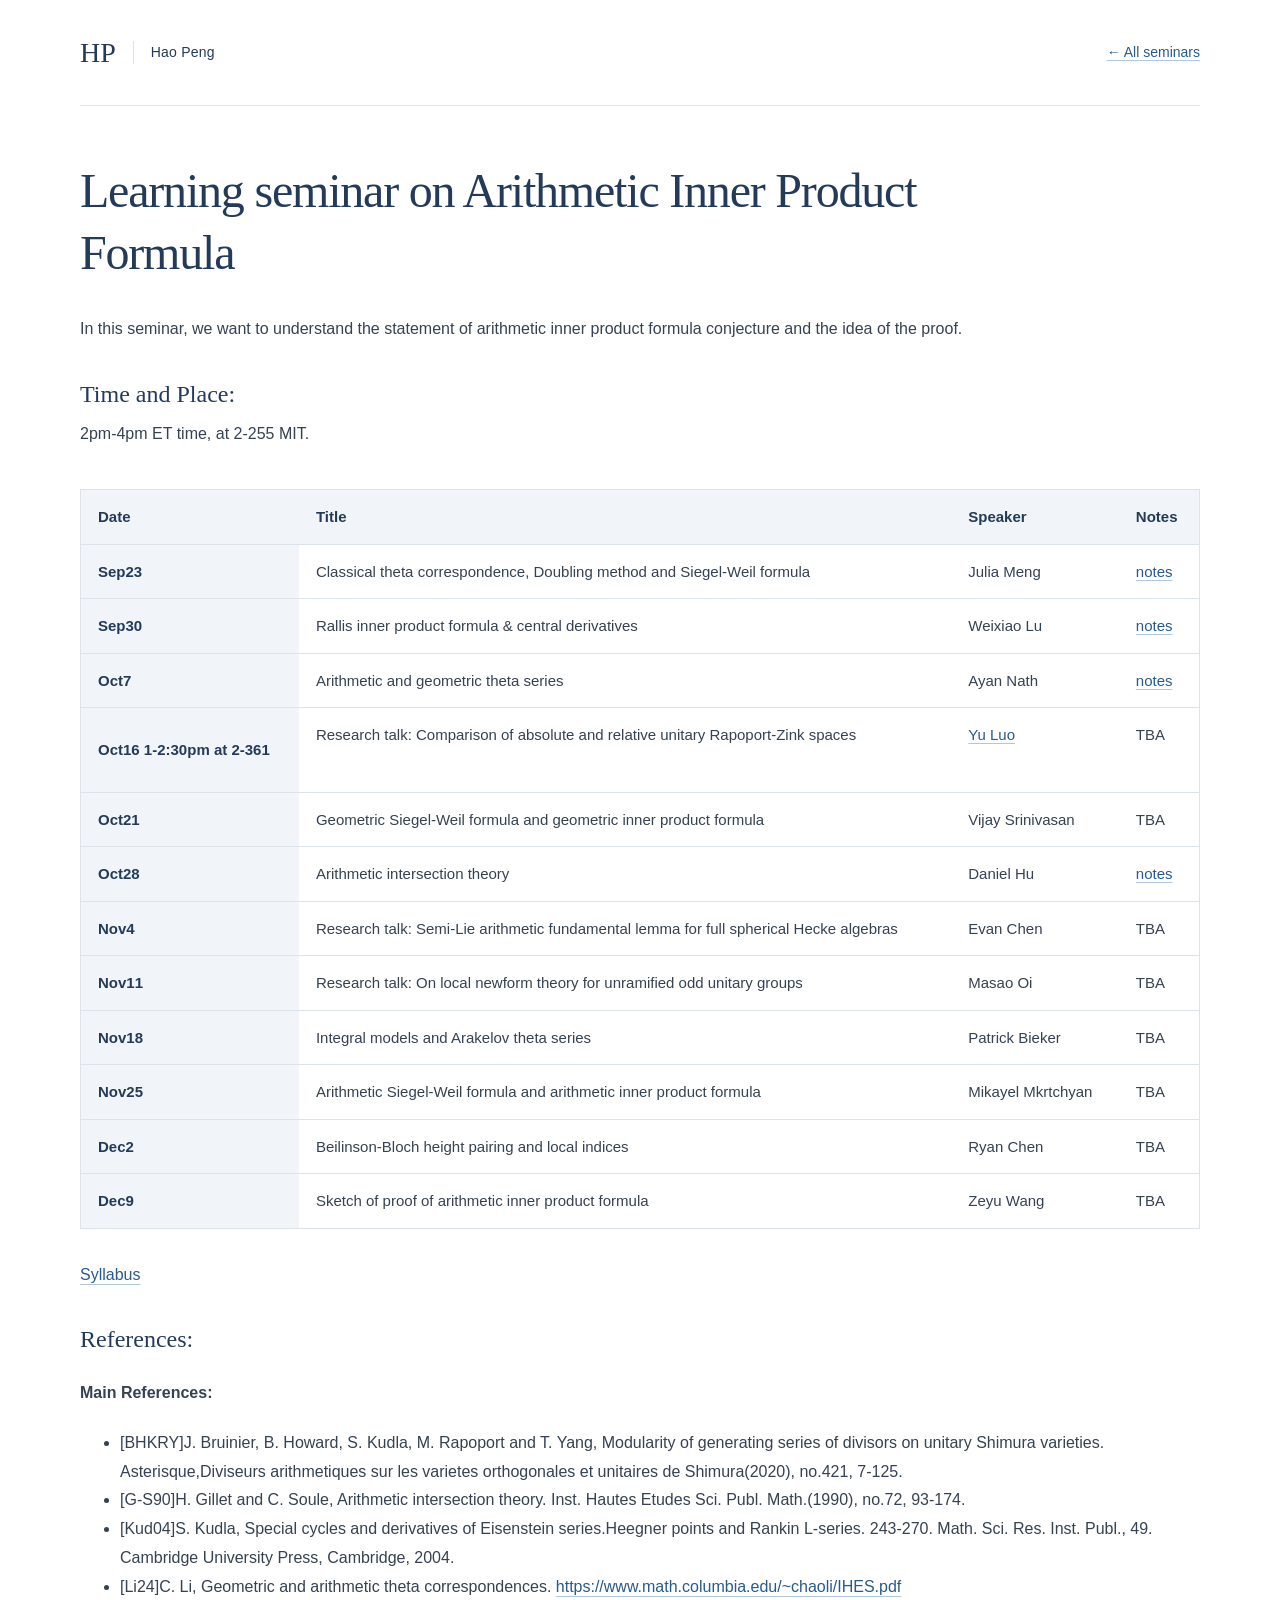
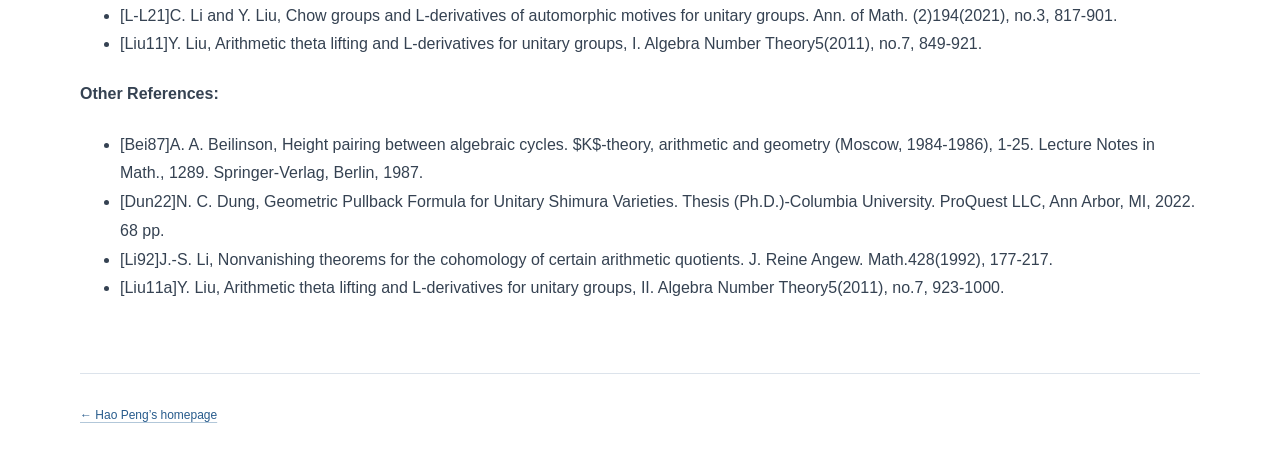
==== AIPF-seminar.html @ 8b182c11 "Publish Hao Peng academic homepage Add the supplied academic content, responsive layout, seminar pag" ====
<!doctype html>
<html lang="en-US"><head>
<meta charset="utf-8">
<meta name="viewport" content="width=device-width, initial-scale=1">
<title>Learning seminar on Arithmetic Inner Product Formula | Hao Peng</title>
<meta name="description" content="Learning seminar on Arithmetic Inner Product Formula">
<meta name="theme-color" content="#233b59">
<link rel="icon" type="image/svg+xml" href="data:image/svg+xml,%3Csvg%20xmlns%3D%27http%3A//www.w3.org/2000/svg%27%20viewBox%3D%270%200%2064%2064%27%3E%3Crect%20width%3D%2764%27%20height%3D%2764%27%20rx%3D%278%27%20fill%3D%27%23233b59%27/%3E%3Ctext%20x%3D%2732%27%20y%3D%2743%27%20text-anchor%3D%27middle%27%20fill%3D%27white%27%20font-family%3D%27Georgia%2Cserif%27%20font-size%3D%2735%27%3EH%3C/text%3E%3C/svg%3E">
<link rel="stylesheet" href="styles.css">
<!-- Analytics configuration retained from the supplied website. -->
<script src="https://cdn.usefathom.com/script.js" data-site="CHXLIJWJ" defer></script>
</head><body><a class="skip-link" href="#main">Skip to content</a><div class="seminar-shell"><header class="site-header"><a class="wordmark" href="./index.html">HP<span class="wordmark-rule"></span><span>Hao Peng</span></a><a class="back-home" href="./index.html#seminars">← All seminars</a></header><main class="seminar-content" id="main"><h1>Learning seminar on Arithmetic Inner Product Formula</h1>

In this seminar, we want to understand the statement of arithmetic inner product formula conjecture and the idea of the proof.

<h3>Time and Place:</h3>2pm-4pm ET time, at 2-255 MIT.

<br><br>

    <div class="table-scroll" tabindex="0" role="region" aria-label="Seminar schedule"><table>
        <tr>
            <th>Date</th>
            <th>Title</th>
            <th>Speaker</th>
            <th>Notes</th>
        </tr>
        <tr>
            <th>Sep23</th>
            <td>Classical theta correspondence, Doubling method and Siegel-Weil formula</td>
            <td>Julia Meng</td>
            <td><a href="theta_correspondence_and_siegel_weil_Julia_Meng.pdf">notes</a></td>
        </tr>
        <tr>
            <th>Sep30</th>
            <td>Rallis inner product formula & central derivatives</td>
            <td>Weixiao Lu</td>
            <td><a href="Rallis_inner_product_formula_Weixiao_Lu.pdf">notes</a></td>
        </tr>
        <tr>
            <th>Oct7</th>
            <td>Arithmetic and geometric theta series</td>
            <td>Ayan Nath</td>
            <td><a href="https://ayan7744.github.io/theta-series.pdf">notes</a></td>
        </tr>
        <tr>
            <th><p>Oct16 1-2:30pm at 2-361</p></th>
            <td>Research talk: Comparison of absolute and relative unitary Rapoport-Zink spaces</td>
            <td><a href="https://people.math.wisc.edu/~yluo237/">Yu Luo</a></td>
            <td>TBA</td>
        </tr>
        <tr>
            <th>Oct21</th>
            <td>Geometric Siegel-Weil formula and geometric inner product formula</td>
            <td>Vijay Srinivasan</td>
            <td>TBA</td>
        </tr>
        <tr>
            <th>Oct28</th>
            <td>Arithmetic intersection theory</td>
            <td>Daniel Hu</td>
            <td><a href="Arithmetic_intersection_theory_Daniel_Hu.pdf">notes</td>
        </tr>
        
        <tr>
            <th>Nov4</th>
            <td>Research talk: Semi-Lie arithmetic fundamental lemma for full spherical Hecke algebras</td>
            <td>Evan Chen</td>
            <td>TBA</td>
        </tr>
        <tr>
            <th>Nov11</th>
            <td>Research talk: On local newform theory for unramified odd unitary groups</td>
            <td>Masao Oi</td>
            <td>TBA</td>
        </tr>
        <tr>
            <th>Nov18</th>
            <td>Integral models and Arakelov theta series</td>
            <td>Patrick Bieker</td>
            <td>TBA</td>
        </tr>
        <tr>
            <th>Nov25</th>
            <td>Arithmetic Siegel-Weil formula and arithmetic inner product formula</td>
            <td>Mikayel Mkrtchyan</td>
            <td>TBA</td>
        </tr>
        <tr>
            <th>Dec2</th>
            <td>Beilinson-Bloch height pairing and local indices</td>
            <td>Ryan Chen</td>
            <td>TBA</td>
        </tr>
        <tr>
            <th>Dec9</th>
            <td>Sketch of proof of arithmetic inner product formula</td>
            <td>Zeyu Wang</td>
            <td>TBA</td>
        </tr>
    </table></div>


<a href="AIPF-seminar.pdf"> Syllabus </a>
    
<h3>References:</h3>

<h4>Main References:</h4>

<ul>
    
    <li>
        [BHKRY]J. Bruinier, B. Howard, S. Kudla, M. Rapoport and T. Yang, Modularity of generating series of divisors on unitary Shimura varieties. Asterisque,Diviseurs arithmetiques sur les varietes orthogonales et unitaires de Shimura(2020), no.421, 7-125.
    </li>
    <li>
        [G-S90]H. Gillet and C. Soule, Arithmetic intersection theory. Inst. Hautes Etudes Sci. Publ. Math.(1990), no.72, 93-174.
    </li>
    <li>
        [Kud04]S. Kudla, Special cycles and derivatives of Eisenstein series.Heegner points and Rankin L-series. 243-270. Math. Sci. Res. Inst. Publ., 49. Cambridge University Press, Cambridge, 2004.
    </li>
    <li>
        [Li24]C. Li, Geometric and arithmetic theta correspondences. <a href="https://www.math.columbia.edu/~chaoli/IHES.pdf">https://www.math.columbia.edu/~chaoli/IHES.pdf</a>
    </li>
    <li>
        [L-L21]C. Li and Y. Liu, Chow groups and L-derivatives of automorphic motives for unitary groups. Ann. of Math. (2)194(2021), no.3, 817-901.
    </li>
    <li>
        [Liu11]Y. Liu, Arithmetic theta lifting and L-derivatives for unitary groups, I. Algebra Number Theory5(2011), no.7, 849-921.
    </li>
</ul>

<h4>Other References:</h4>
<ul>
    <li>
        [Bei87]A. A. Beilinson, Height pairing between algebraic cycles. $K$-theory, arithmetic and geometry (Moscow, 1984-1986), 1-25. Lecture Notes in Math., 1289. Springer-Verlag, Berlin, 1987.
    </li>
    <li>
        [Dun22]N. C. Dung, Geometric Pullback Formula for Unitary Shimura Varieties. Thesis (Ph.D.)-Columbia University. ProQuest LLC, Ann Arbor, MI, 2022. 68 pp.
    </li>
    <li>
        [Li92]J.-S. Li, Nonvanishing theorems for the cohomology of certain arithmetic quotients. J. Reine Angew. Math.428(1992), 177-217.
    </li>
    <li>
        [Liu11a]Y. Liu, Arithmetic theta lifting and L-derivatives for unitary groups, II. Algebra Number Theory5(2011), no.7, 923-1000.
    </li>
</ul></main><footer><a href="./index.html">← Hao Peng’s homepage</a></footer></div></body></html>
---- styles.css ----
:root {
  --ink: #233b59;
  --body: #354252;
  --muted: #657387;
  --rule: #dce3eb;
  --accent: #275b8c;
  --paper: #ffffff;
  --wash: #f1f5f9;
  font-family: -apple-system, BlinkMacSystemFont, "Segoe UI", sans-serif;
  color: var(--body);
  background: var(--paper);
  font-synthesis: none;
}
* { box-sizing: border-box; }
html { scroll-behavior: smooth; scroll-padding-top: 2rem; }
body { margin: 0; font-size: 1rem; line-height: 1.8; -webkit-font-smoothing: antialiased; }
a { color: var(--accent); text-decoration-color: #b2c7d9; text-underline-offset: .22em; text-decoration-thickness: 1px; }
a:hover { color: #102b47; text-decoration-color: currentColor; }
a:focus-visible, [tabindex]:focus-visible { outline: 2px solid var(--accent); outline-offset: 5px; }
::selection { background: #dce9f5; color: #172d47; }
.site-shell { max-width: 1184px; margin: auto; padding: 0 48px; }
.site-header { display: flex; justify-content: space-between; align-items: center; gap: 24px; min-height: 106px; border-bottom: 1px solid var(--rule); }
.wordmark { color: var(--ink); font: 1.75rem/1.2 Georgia, serif; text-decoration: none; display: inline-flex; align-items: center; gap: 17px; }
.wordmark > span:last-child { font: .875rem/1.5 -apple-system, BlinkMacSystemFont, "Segoe UI", sans-serif; letter-spacing: .015em; }
.wordmark-rule { width: 1px; height: 23px; background: var(--rule); }
.header-label { color: var(--muted); font-size: .875rem; letter-spacing: .045em; }
.hero { display: grid; grid-template-columns: minmax(0, 1fr) 264px; gap: 80px; padding: 64px 0 68px; align-items: start; }
.eyebrow { font-size: .75rem; font-weight: 550; color: var(--muted); letter-spacing: .105em; text-transform: uppercase; margin: 0 0 16px; }
h1, h2, h3 { color: var(--ink); }
h1 { font: 400 clamp(3.3rem, 6vw, 5rem)/1.12 Georgia, "Times New Roman", serif; letter-spacing: -.045em; margin: 0 0 22px; }
.research-field { font: 400 1.65rem/1.4 Georgia, "Times New Roman", serif; color: var(--ink); margin: 0 0 28px; }
.about-copy p { margin: 0 0 17px; }
.about-copy p:last-child { margin-bottom: 0; }
.contact { border-top: 1px solid var(--rule); padding-top: 19px; margin: 26px 0 0; font-size: .875rem; overflow-wrap: anywhere; }
.contact > span { font-weight: 650; color: var(--ink); margin-right: 14px; }
.portrait { margin: 39px 0 0; }
.portrait img { display: block; width: 100%; height: auto; border-radius: 2px; }
.portrait figcaption { margin-top: 13px; font-size: .8125rem; color: var(--muted); letter-spacing: .035em; }
.content-layout { display: grid; grid-template-columns: 175px minmax(0, 1fr); gap: 64px; border-top: 1px solid var(--ink); padding-top: 40px; }
.contents nav { position: sticky; top: 32px; display: flex; flex-direction: column; align-items: start; padding-top: 3px; }
.contents .eyebrow { margin-bottom: 14px; }
.contents a { font-size: .875rem; color: var(--muted); padding: 9px 0; text-decoration: none; }
.contents a:hover, .contents a:focus-visible { color: var(--ink); text-decoration: underline; }
.sections section { margin-bottom: 58px; }
.sections h2 { font: 400 2rem/1.3 Georgia, "Times New Roman", serif; letter-spacing: -.025em; margin: 0 0 24px; }
.sections ul { margin: 0; padding-left: 20px; }
.sections li { padding-left: 7px; margin-bottom: 18px; }
.sections li::marker { color: #98aabc; font-size: .8em; }
#research ul { list-style: none; padding-left: 0; counter-reset: paper; }
#research li { counter-increment: paper; position: relative; padding: 0 0 25px 38px; margin: 0 0 25px; border-bottom: 1px solid var(--rule); }
#research li::before { content: counter(paper, decimal-leading-zero); position: absolute; top: 3px; left: 0; font-size: .75rem; font-variant-numeric: tabular-nums; color: var(--muted); }
#research li > a:first-child, #research li > span:first-child { color: var(--ink); font-weight: 650; text-decoration-color: #c1ccda; }
#research li:last-child { margin-bottom: 0; }
#notes ul { list-style: none; padding-left: 0; }
#notes li { padding: 0; }
#notes li:first-child { border-left: 3px solid var(--ink); background: var(--wash); padding: 23px 26px; margin-bottom: 24px; }
#notes li:first-child > a:first-child { font: 1.4rem/1.5 Georgia, serif; color: var(--ink); }
.section-note { margin-top: 23px; color: var(--muted); font-size: .875rem; }
#seminars ul { list-style: none; padding: 0; }
#seminars li { border-bottom: 1px solid var(--rule); margin: 0; padding: 13px 0; }
#seminars a { display: block; text-decoration: none; }
#seminars a:hover { text-decoration: underline; }
#links ul { columns: 2; column-gap: 35px; padding-left: 18px; }
#links li { break-inside: avoid; font-size: .875rem; line-height: 1.65; margin-bottom: 12px; }
#links > p { color: var(--muted); font-size: .875rem; }
footer { display: flex; flex-wrap: wrap; align-items: center; column-gap: 26px; row-gap: 8px; border-top: 1px solid var(--rule); padding: 26px 0 34px; color: var(--muted); font-size: .75rem; }
footer > span:first-child { margin-right: auto; color: var(--ink); }
.footer-divider { margin: 0 6px; color: #9cabbc; }
footer a { min-height: 32px; display: inline-flex; align-items: center; }
.skip-link { position: fixed; left: 16px; top: -90px; padding: 10px 16px; background: var(--paper); z-index: 10; }
.skip-link:focus { top: 12px; }
.seminar-shell { width: min(1120px, calc(100% - 80px)); margin: auto; }
.back-home { font-size: .875rem; }
.seminar-content { padding: 54px 0; overflow-wrap: anywhere; }
.seminar-content h1 { font-size: clamp(2rem, 4.5vw, 3rem); line-height: 1.3; max-width: 960px; margin-bottom: 30px; letter-spacing: -.025em; }
.seminar-content h3 { font: 400 1.5rem/1.5 Georgia, serif; margin: 32px 0 8px; }
.seminar-content h2 { font: 400 1.75rem/1.5 Georgia, serif; }
.table-scroll { width: 100%; overflow-x: auto; margin: 12px 0 32px; border: 1px solid var(--rule); }
table { border-collapse: collapse; width: 100%; min-width: 640px; font-size: .9375rem; line-height: 1.7; }
th, td { padding: 14px 17px; border-bottom: 1px solid var(--rule); text-align: left; vertical-align: top; }
th { color: var(--ink); font-weight: 550; background: var(--wash); }
td a { overflow-wrap: anywhere; }
tr:last-child > * { border-bottom: 0; }
@media (max-width: 950px) {
  .site-shell { padding-inline: 32px; }
  .hero { grid-template-columns: minmax(0, 1fr) 210px; gap: 38px; }
  .content-layout { grid-template-columns: 145px minmax(0, 1fr); gap: 34px; }
}
@media (max-width: 680px) {
  .site-shell { padding-inline: 23px; }
  .site-header { min-height: 83px; }
  .hero { grid-template-columns: 1fr; gap: 26px; padding-block: 38px; }
  .eyebrow { font-size: .75rem; letter-spacing: .06em; }
  h1 { font-size: 3.5rem; margin-bottom: 17px; }
  .research-field { font-size: 1.5rem; margin-bottom: 25px; }
  .portrait { margin: 0; width: min(220px, 70%); }
  .portrait figcaption { margin-top: 7px; }
  .content-layout { grid-template-columns: 1fr; gap: 35px; padding-top: 24px; }
  .contents nav { position: static; flex-direction: row; flex-wrap: wrap; gap: 0 23px; border-bottom: 1px solid var(--rule); padding-bottom: 18px; }
  .contents .eyebrow { flex-basis: 100%; margin-bottom: 5px; }
  .contents a { padding-block: 8px; }
  .sections h2 { font-size: 1.8rem; }
  .sections section { margin-bottom: 42px; }
  #research li { padding-left: 30px; }
  #notes li:first-child { padding: 19px 20px; }
  #links ul { columns: 1; }
  footer { gap: 5px 20px; }
  footer > span { flex-basis: 100%; }
  .seminar-shell { width: calc(100% - 40px); }
  .seminar-content { padding-top: 32px; }
  .seminar-shell .wordmark > span:last-child { display: none; }
}
@media (prefers-reduced-motion: reduce) { html { scroll-behavior: auto; } }
@media print {
  .site-shell { max-width: none; padding: 0; }
  .site-header, .contents, .skip-link, footer a { display: none; }
  .hero { grid-template-columns: 1fr 160px; gap: 30px; padding-block: 12px; }
  h1 { font-size: 36pt; }
  .content-layout { display: block; }
  a { color: inherit; }
  li { break-inside: avoid; }
}
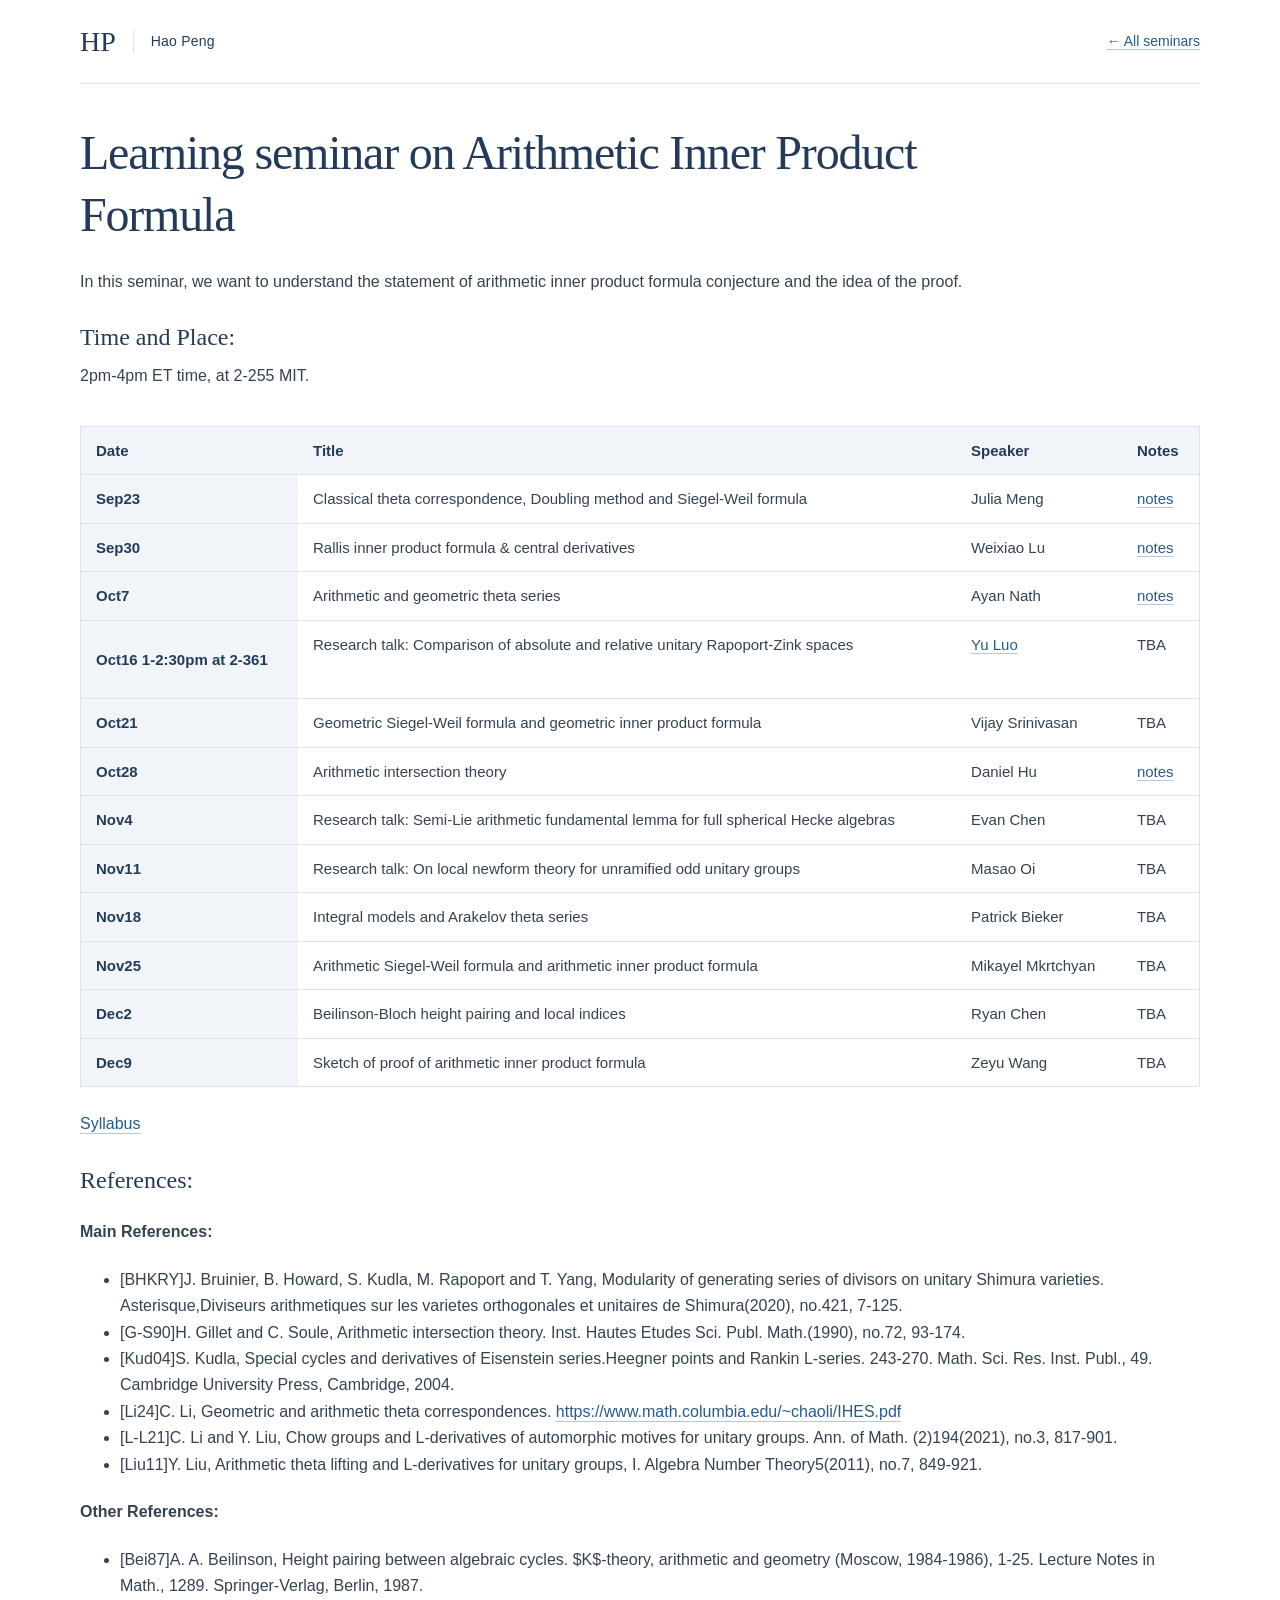
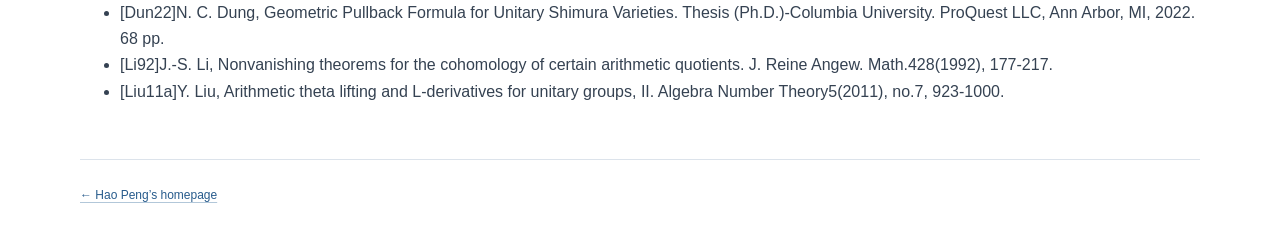
==== commit 65661e29: "Make academic homepage spacing more compact" ====
--- a/AIPF-seminar.html
+++ b/AIPF-seminar.html
@@ -6,7 +6,7 @@
 <meta name="description" content="Learning seminar on Arithmetic Inner Product Formula">
 <meta name="theme-color" content="#233b59">
 <link rel="icon" type="image/svg+xml" href="data:image/svg+xml,%3Csvg%20xmlns%3D%27http%3A//www.w3.org/2000/svg%27%20viewBox%3D%270%200%2064%2064%27%3E%3Crect%20width%3D%2764%27%20height%3D%2764%27%20rx%3D%278%27%20fill%3D%27%23233b59%27/%3E%3Ctext%20x%3D%2732%27%20y%3D%2743%27%20text-anchor%3D%27middle%27%20fill%3D%27white%27%20font-family%3D%27Georgia%2Cserif%27%20font-size%3D%2735%27%3EH%3C/text%3E%3C/svg%3E">
-<link rel="stylesheet" href="styles.css">
+<link rel="stylesheet" href="styles.css?v=20260911-compact">
 <!-- Analytics configuration retained from the supplied website. -->
 <script src="https://cdn.usefathom.com/script.js" data-site="CHXLIJWJ" defer></script>
 </head><body><a class="skip-link" href="#main">Skip to content</a><div class="seminar-shell"><header class="site-header"><a class="wordmark" href="./index.html">HP<span class="wordmark-rule"></span><span>Hao Peng</span></a><a class="back-home" href="./index.html#seminars">← All seminars</a></header><main class="seminar-content" id="main"><h1>Learning seminar on Arithmetic Inner Product Formula</h1>
@@ -142,4 +142,4 @@
     <li>
         [Liu11a]Y. Liu, Arithmetic theta lifting and L-derivatives for unitary groups, II. Algebra Number Theory5(2011), no.7, 923-1000.
     </li>
-</ul></main><footer><a href="./index.html">← Hao Peng’s homepage</a></footer></div></body></html>+</ul></main><footer><a href="./index.html">← Hao Peng’s homepage</a></footer></div></body></html>
--- a/styles.css
+++ b/styles.css
@@ -13,57 +13,56 @@
 }
 * { box-sizing: border-box; }
 html { scroll-behavior: smooth; scroll-padding-top: 2rem; }
-body { margin: 0; font-size: 1rem; line-height: 1.8; -webkit-font-smoothing: antialiased; }
+body { margin: 0; font-size: 1rem; line-height: 1.65; -webkit-font-smoothing: antialiased; }
 a { color: var(--accent); text-decoration-color: #b2c7d9; text-underline-offset: .22em; text-decoration-thickness: 1px; }
 a:hover { color: #102b47; text-decoration-color: currentColor; }
 a:focus-visible, [tabindex]:focus-visible { outline: 2px solid var(--accent); outline-offset: 5px; }
 ::selection { background: #dce9f5; color: #172d47; }
-.site-shell { max-width: 1184px; margin: auto; padding: 0 48px; }
-.site-header { display: flex; justify-content: space-between; align-items: center; gap: 24px; min-height: 106px; border-bottom: 1px solid var(--rule); }
+.site-shell { max-width: 1184px; margin: auto; padding: 0 40px; }
+.site-header { display: flex; justify-content: space-between; align-items: center; gap: 24px; min-height: 84px; border-bottom: 1px solid var(--rule); }
 .wordmark { color: var(--ink); font: 1.75rem/1.2 Georgia, serif; text-decoration: none; display: inline-flex; align-items: center; gap: 17px; }
 .wordmark > span:last-child { font: .875rem/1.5 -apple-system, BlinkMacSystemFont, "Segoe UI", sans-serif; letter-spacing: .015em; }
 .wordmark-rule { width: 1px; height: 23px; background: var(--rule); }
 .header-label { color: var(--muted); font-size: .875rem; letter-spacing: .045em; }
-.hero { display: grid; grid-template-columns: minmax(0, 1fr) 264px; gap: 80px; padding: 64px 0 68px; align-items: start; }
-.eyebrow { font-size: .75rem; font-weight: 550; color: var(--muted); letter-spacing: .105em; text-transform: uppercase; margin: 0 0 16px; }
+.hero { display: grid; grid-template-columns: minmax(0, 1fr) 264px; gap: 56px; padding: 42px 0 44px; align-items: start; }
+.eyebrow { font-size: .75rem; font-weight: 550; color: var(--muted); letter-spacing: .105em; text-transform: uppercase; margin: 0 0 12px; }
 h1, h2, h3 { color: var(--ink); }
-h1 { font: 400 clamp(3.3rem, 6vw, 5rem)/1.12 Georgia, "Times New Roman", serif; letter-spacing: -.045em; margin: 0 0 22px; }
-.research-field { font: 400 1.65rem/1.4 Georgia, "Times New Roman", serif; color: var(--ink); margin: 0 0 28px; }
-.about-copy p { margin: 0 0 17px; }
+h1 { font: 400 clamp(3.1rem, 5.5vw, 4.5rem)/1.12 Georgia, "Times New Roman", serif; letter-spacing: -.045em; margin: 0 0 16px; }
+.research-field { font: 400 1.5rem/1.4 Georgia, "Times New Roman", serif; color: var(--ink); margin: 0 0 20px; }
+.about-copy p { margin: 0 0 12px; }
 .about-copy p:last-child { margin-bottom: 0; }
-.contact { border-top: 1px solid var(--rule); padding-top: 19px; margin: 26px 0 0; font-size: .875rem; overflow-wrap: anywhere; }
-.contact > span { font-weight: 650; color: var(--ink); margin-right: 14px; }
-.portrait { margin: 39px 0 0; }
-.portrait img { display: block; width: 100%; height: auto; border-radius: 2px; }
-.portrait figcaption { margin-top: 13px; font-size: .8125rem; color: var(--muted); letter-spacing: .035em; }
-.content-layout { display: grid; grid-template-columns: 175px minmax(0, 1fr); gap: 64px; border-top: 1px solid var(--ink); padding-top: 40px; }
+.contact { display: flex; flex-wrap: wrap; align-items: baseline; gap: 10px 28px; border-top: 1px solid var(--rule); padding-top: 14px; margin: 20px 0 0; font-size: .875rem; overflow-wrap: anywhere; }
+.contact-label { font-weight: 650; color: var(--ink); margin-right: 14px; }
+.cv-link { white-space: nowrap; }
+.portrait { margin: 30px 0 0; }
+.portrait img { display: block; width: 100%; height: auto; aspect-ratio: 4 / 5; object-fit: cover; object-position: center 40%; border-radius: 2px; }
+.portrait figcaption { margin-top: 9px; font-size: .8125rem; color: var(--muted); letter-spacing: .035em; }
+.content-layout { display: grid; grid-template-columns: 175px minmax(0, 1fr); gap: 48px; border-top: 1px solid var(--ink); padding-top: 28px; }
 .contents nav { position: sticky; top: 32px; display: flex; flex-direction: column; align-items: start; padding-top: 3px; }
-.contents .eyebrow { margin-bottom: 14px; }
-.contents a { font-size: .875rem; color: var(--muted); padding: 9px 0; text-decoration: none; }
+.contents .eyebrow { margin-bottom: 10px; }
+.contents a { font-size: .875rem; color: var(--muted); padding: 7px 0; text-decoration: none; }
 .contents a:hover, .contents a:focus-visible { color: var(--ink); text-decoration: underline; }
-.sections section { margin-bottom: 58px; }
-.sections h2 { font: 400 2rem/1.3 Georgia, "Times New Roman", serif; letter-spacing: -.025em; margin: 0 0 24px; }
+.sections section { margin-bottom: 40px; }
+.sections h2 { font: 400 1.85rem/1.3 Georgia, "Times New Roman", serif; letter-spacing: -.025em; margin: 0 0 18px; }
 .sections ul { margin: 0; padding-left: 20px; }
-.sections li { padding-left: 7px; margin-bottom: 18px; }
+.sections li { padding-left: 7px; margin-bottom: 12px; }
 .sections li::marker { color: #98aabc; font-size: .8em; }
 #research ul { list-style: none; padding-left: 0; counter-reset: paper; }
-#research li { counter-increment: paper; position: relative; padding: 0 0 25px 38px; margin: 0 0 25px; border-bottom: 1px solid var(--rule); }
+#research li { counter-increment: paper; position: relative; padding: 0 0 18px 38px; margin: 0 0 18px; border-bottom: 1px solid var(--rule); }
 #research li::before { content: counter(paper, decimal-leading-zero); position: absolute; top: 3px; left: 0; font-size: .75rem; font-variant-numeric: tabular-nums; color: var(--muted); }
 #research li > a:first-child, #research li > span:first-child { color: var(--ink); font-weight: 650; text-decoration-color: #c1ccda; }
 #research li:last-child { margin-bottom: 0; }
 #notes ul { list-style: none; padding-left: 0; }
 #notes li { padding: 0; }
-#notes li:first-child { border-left: 3px solid var(--ink); background: var(--wash); padding: 23px 26px; margin-bottom: 24px; }
-#notes li:first-child > a:first-child { font: 1.4rem/1.5 Georgia, serif; color: var(--ink); }
-.section-note { margin-top: 23px; color: var(--muted); font-size: .875rem; }
+.section-note { margin-top: 16px; color: var(--muted); font-size: .875rem; }
 #seminars ul { list-style: none; padding: 0; }
-#seminars li { border-bottom: 1px solid var(--rule); margin: 0; padding: 13px 0; }
+#seminars li { border-bottom: 1px solid var(--rule); margin: 0; padding: 10px 0; }
 #seminars a { display: block; text-decoration: none; }
 #seminars a:hover { text-decoration: underline; }
 #links ul { columns: 2; column-gap: 35px; padding-left: 18px; }
-#links li { break-inside: avoid; font-size: .875rem; line-height: 1.65; margin-bottom: 12px; }
+#links li { break-inside: avoid; font-size: .875rem; line-height: 1.65; margin-bottom: 8px; }
 #links > p { color: var(--muted); font-size: .875rem; }
-footer { display: flex; flex-wrap: wrap; align-items: center; column-gap: 26px; row-gap: 8px; border-top: 1px solid var(--rule); padding: 26px 0 34px; color: var(--muted); font-size: .75rem; }
+footer { display: flex; flex-wrap: wrap; align-items: center; column-gap: 26px; row-gap: 8px; border-top: 1px solid var(--rule); padding: 20px 0 26px; color: var(--muted); font-size: .75rem; }
 footer > span:first-child { margin-right: auto; color: var(--ink); }
 .footer-divider { margin: 0 6px; color: #9cabbc; }
 footer a { min-height: 32px; display: inline-flex; align-items: center; }
@@ -71,43 +70,42 @@
 .skip-link:focus { top: 12px; }
 .seminar-shell { width: min(1120px, calc(100% - 80px)); margin: auto; }
 .back-home { font-size: .875rem; }
-.seminar-content { padding: 54px 0; overflow-wrap: anywhere; }
-.seminar-content h1 { font-size: clamp(2rem, 4.5vw, 3rem); line-height: 1.3; max-width: 960px; margin-bottom: 30px; letter-spacing: -.025em; }
-.seminar-content h3 { font: 400 1.5rem/1.5 Georgia, serif; margin: 32px 0 8px; }
+.seminar-content { padding: 38px 0; overflow-wrap: anywhere; }
+.seminar-content h1 { font-size: clamp(2rem, 4.5vw, 3rem); line-height: 1.3; max-width: 960px; margin-bottom: 22px; letter-spacing: -.025em; }
+.seminar-content h3 { font: 400 1.5rem/1.5 Georgia, serif; margin: 24px 0 8px; }
 .seminar-content h2 { font: 400 1.75rem/1.5 Georgia, serif; }
-.table-scroll { width: 100%; overflow-x: auto; margin: 12px 0 32px; border: 1px solid var(--rule); }
+.table-scroll { width: 100%; overflow-x: auto; margin: 10px 0 24px; border: 1px solid var(--rule); }
 table { border-collapse: collapse; width: 100%; min-width: 640px; font-size: .9375rem; line-height: 1.7; }
-th, td { padding: 14px 17px; border-bottom: 1px solid var(--rule); text-align: left; vertical-align: top; }
+th, td { padding: 11px 15px; border-bottom: 1px solid var(--rule); text-align: left; vertical-align: top; }
 th { color: var(--ink); font-weight: 550; background: var(--wash); }
 td a { overflow-wrap: anywhere; }
 tr:last-child > * { border-bottom: 0; }
 @media (max-width: 950px) {
-  .site-shell { padding-inline: 32px; }
-  .hero { grid-template-columns: minmax(0, 1fr) 210px; gap: 38px; }
-  .content-layout { grid-template-columns: 145px minmax(0, 1fr); gap: 34px; }
+  .site-shell { padding-inline: 28px; }
+  .hero { grid-template-columns: minmax(0, 1fr) 210px; gap: 32px; }
+  .content-layout { grid-template-columns: 145px minmax(0, 1fr); gap: 28px; }
 }
 @media (max-width: 680px) {
-  .site-shell { padding-inline: 23px; }
-  .site-header { min-height: 83px; }
-  .hero { grid-template-columns: 1fr; gap: 26px; padding-block: 38px; }
+  .site-shell { padding-inline: 20px; }
+  .site-header { min-height: 70px; }
+  .hero { grid-template-columns: 1fr; gap: 22px; padding-block: 28px; }
   .eyebrow { font-size: .75rem; letter-spacing: .06em; }
-  h1 { font-size: 3.5rem; margin-bottom: 17px; }
-  .research-field { font-size: 1.5rem; margin-bottom: 25px; }
-  .portrait { margin: 0; width: min(220px, 70%); }
+  h1 { font-size: 3.1rem; margin-bottom: 14px; }
+  .research-field { font-size: 1.4rem; margin-bottom: 18px; }
+  .portrait { margin: 0; width: min(200px, 70%); }
   .portrait figcaption { margin-top: 7px; }
-  .content-layout { grid-template-columns: 1fr; gap: 35px; padding-top: 24px; }
-  .contents nav { position: static; flex-direction: row; flex-wrap: wrap; gap: 0 23px; border-bottom: 1px solid var(--rule); padding-bottom: 18px; }
+  .content-layout { grid-template-columns: 1fr; gap: 26px; padding-top: 20px; }
+  .contents nav { position: static; flex-direction: row; flex-wrap: wrap; gap: 0 20px; border-bottom: 1px solid var(--rule); padding-bottom: 12px; }
   .contents .eyebrow { flex-basis: 100%; margin-bottom: 5px; }
   .contents a { padding-block: 8px; }
-  .sections h2 { font-size: 1.8rem; }
-  .sections section { margin-bottom: 42px; }
+  .sections h2 { font-size: 1.7rem; }
+  .sections section { margin-bottom: 32px; }
   #research li { padding-left: 30px; }
-  #notes li:first-child { padding: 19px 20px; }
   #links ul { columns: 1; }
   footer { gap: 5px 20px; }
   footer > span { flex-basis: 100%; }
   .seminar-shell { width: calc(100% - 40px); }
-  .seminar-content { padding-top: 32px; }
+  .seminar-content { padding-top: 26px; }
   .seminar-shell .wordmark > span:last-child { display: none; }
 }
 @media (prefers-reduced-motion: reduce) { html { scroll-behavior: auto; } }
